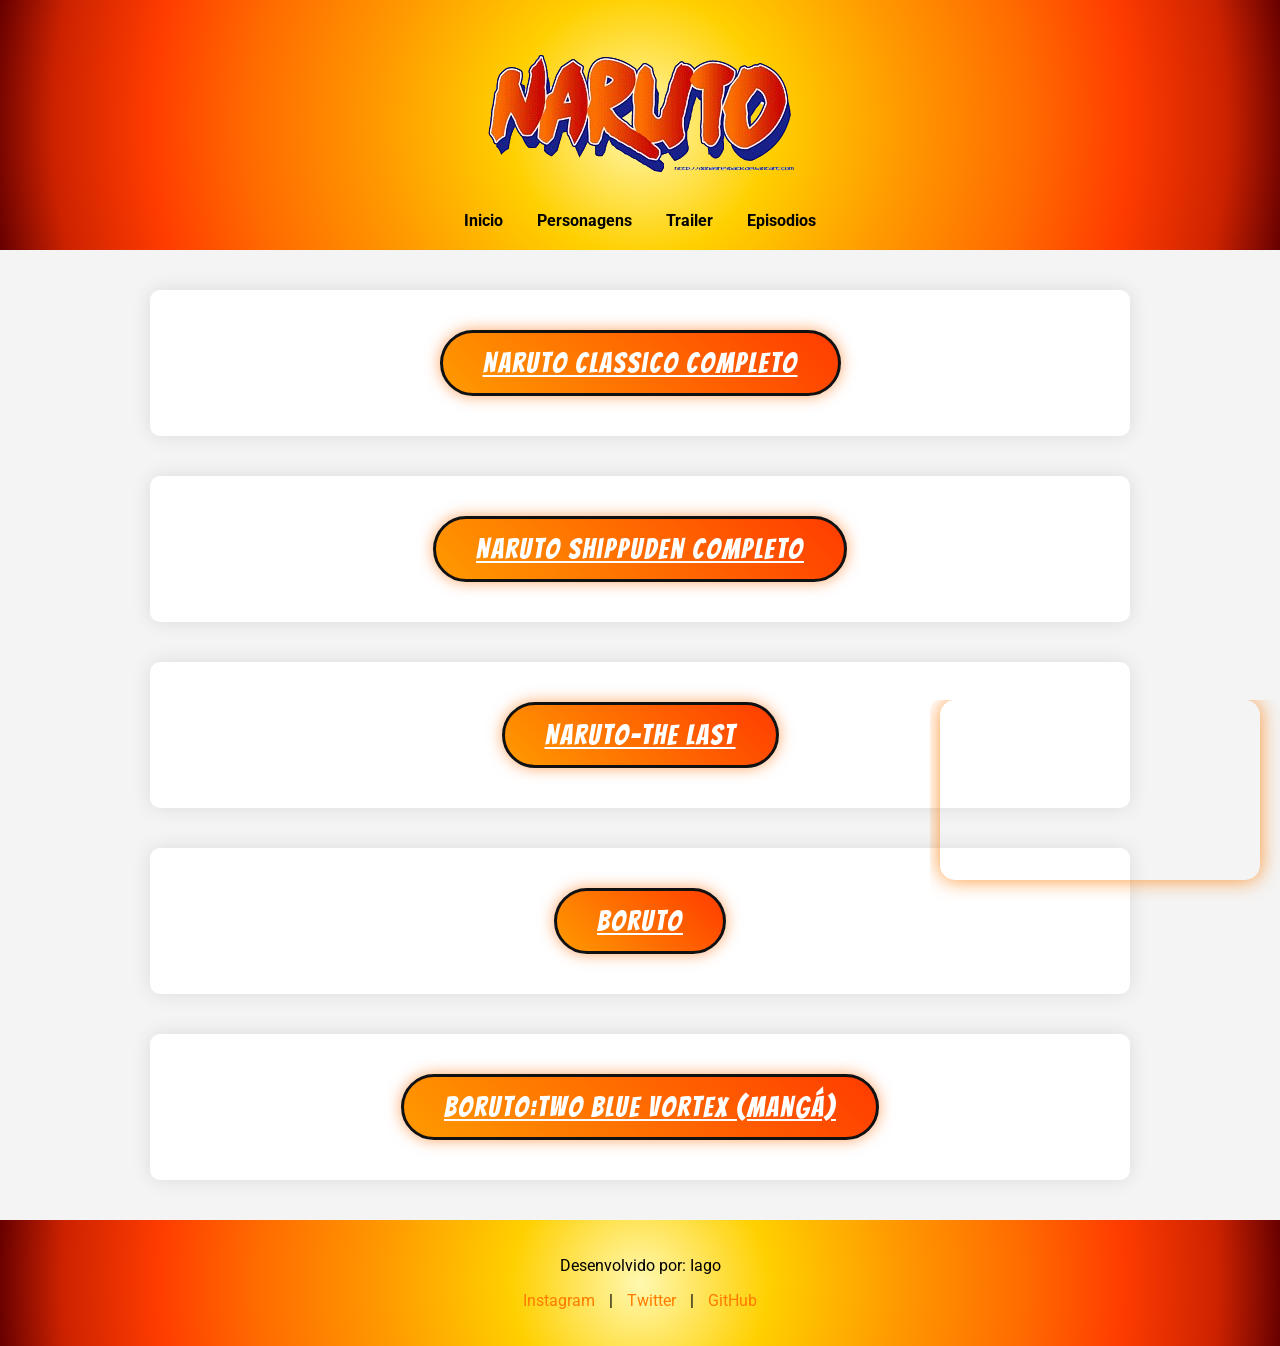
==== Episodios.html @ 556a366c "Primeiro Commit" ====
<!DOCTYPE html>
<html lang="en">
<head>
    <meta charset="UTF-8">
    <meta http-equiv="X-UA-Compatible" content="IE=edge">
    <meta name="viewport" content="width=device-width, initial-scale=1.0">
    <title>Episodios</title>
     <!-- Google Fonts -->
     <link href="https://fonts.googleapis.com/css2?family=Bangers&family=Roboto:wght@300;400;700&display=swap" rel="stylesheet">

    <!-- CSS Externo -->
    <link rel="stylesheet" href="../css/style.css">
    <link rel="icon" type= "image/x-icon" href="./imagens/folha-removebg-preview.png">
 
</head>
<body>
       <!-- Cabeçalho -->
       <header>
        <h1><img src="./imagens/nome-removebg-preview.png" alt=""></h1>
        <nav>
            <a href="index.html">Inicio</a>
            <a href="personagens.html">Personagens</a>
            <a href="trailer.html">Trailer</a>
            <a href="Episodios.html">Episodios</a>
        </nav>
    </header>

    <section id="trailer">
        <a href=" https://pluto.tv/br/on-demand/series/5f89ec9e7ecf48001a34156c/season/1?msockid=13785aba3feb6c5009c54db63eee6dd6"target="_blank">Naruto Classico Completo</a>
        
           
        </div>
    </section>

    <section id="trailer">
        <a href="https://pluto.tv/br/on-demand/series/622102dae9e2e9001399c4a9/season/1?msockid=13785aba3feb6c5009c54db63eee6dd6"target="_blank">Naruto Shippuden Completo</a>
        
           
        </div>
    </section>

    <section id="trailer">
        <a href="https://pluto.tv/br/on-demand/movies/651af2dad193e8001be0e9ff?msockid=13785aba3feb6c5009c54db63eee6dd6"target="_blank">Naruto-The Last</a>
        
           
        </div>
    </section>

    <section id="trailer">
        <a href="https://pluto.tv/br/on-demand/series/653a849025fde2001a81c872/season/1?msockid=13785aba3feb6c5009c54db63eee6dd6"target="_blank">Boruto</a>
        
           
        </div>
    </section>

    <section id="trailer">
        <a href="https://mangaplus.shueisha.co.jp/viewer/5000242"target="_blank">Boruto:Two Blue Vortex (mangá)</a>
        
           
        </div>
    </section>


     <!-- Rodapé -->
     <footer>
        <p>Desenvolvido por: Iago</p>
        <p>
            <a href="#">Instagram</a> |
            <a href="#">Twitter</a> |
            <a href="#">GitHub</a>
        </p>
    </footer>
    <iframe src="player.html" style="
position:fixed;
bottom:0;
right:0;
width:350px;
height:200px;
border:none;
z-index:9999;">
</iframe>
</body>
</html>
---- css/style.css ----
:root {
    --laranja: #ff7b00;
    --preto: #111;
    --branco: #ffffff;
    --cinza: #f4f4f4;
}

body {
    margin: 0;
    font-family: 'Roboto', sans-serif;
    background-color: var(--cinza);
}

/* Cabeçalho */

header {
    background: radial-gradient(circle at center,
    #fff8b0 0%,
    #ffd000 20%,
    #ff9a00 40%,
    #ff6a00 60%,
    #ff3c00 75%,
    #cc2200 90%,
    #660000 100%);
    color: var(--black);
    padding: 20px;
    text-align: center;
}

header h1 {
    font-family: 'Bangers', cursive;
    font-size: 50px;
    margin: 0;
}

nav a {
    color: var(--black);
    text-decoration: none;
    margin: 0 15px;
    font-weight: bold;
}

nav a:hover {
    text-decoration: underline;
}

/* Seções */

section {
    padding: 40px;
    margin: 20px;
    background-color: var(--branco);
    border-radius: 10px;
}

h2 {
    color: var(--laranja);
    margin-bottom: 20px;
}

/* Personagens */

.personagens-container {
    
    display: flex;
    justify-content: space-around;
    flex-wrap: wrap;
    gap: 20px;
}

.card {
    background: radial-gradient(circle at center,
#fff8b0 0%,
#ffd000 20%,
#ff9a00 40%,
#ff6a00 60%,
#ff3c00 75%,
#cc2200 90%,
#660000 100%);
    padding: 10px;
    border-radius: 15px;
    width: 300px;
    text-align: center;
    transition: 0.3s;
}

.card:hover {
    transform: scale(1.1);
    background-color: var(--laranja);
    color: var(--branco);
}

.card img {
    width: 200px;
    height: 200px;
    object-fit: contain;
    border-radius: 10px;
}

/* Vídeo */

.video-container {
    
    display: flex;
    justify-content: center;
}

iframe {
    border-radius: 10px;
}

/* Rodapé */

footer {
    background: radial-gradient(circle at center,
    #fff8b0 0%,
    #ffd000 20%,
    #ff9a00 40%,
    #ff6a00 60%,
    #ff3c00 75%,
    #cc2200 90%,
    #660000 100%);
    color: var(--black);
    text-align: center;
    padding: 20px;
    margin-top: 30px;
}

footer a {
    color: var(--laranja);
    text-decoration: none;
    margin: 0 10px;
}

/* ============================= */
/*        PÁGINA EPISÓDIO        */
/* ============================= */

#trailer {
    max-width: 900px;
    margin: 40px auto;
    text-align: center;
    box-shadow: 0 0 20px rgba(0, 0, 0, 0.1);
}

/* Título do Episódio */
#trailer a {
    font-family: 'Bangers', cursive;
    font-size: 28px;
    letter-spacing: 2px;
    color: var(--branco);
    background: linear-gradient(45deg, #ff9a00, #ff3c00);
    padding: 15px 40px;
    border-radius: 50px;
    display: inline-block;
    cursor: pointer;
    text-shadow: none;
    transition: 0.3s ease-in-out;
    box-shadow: 0 0 15px rgba(255, 106, 0, 0.6);
    border: 3px solid var(--preto);
}

/* Hover estilo flame */
#trailer h2:hover {
    transform: scale(1.1);
    box-shadow: 0 0 25px rgba(255, 60, 0, 0.9);
    background: linear-gradient(45deg, #ffd000, #ff6a00);
}

/* Clique */
#trailer h2:active {
    transform: scale(0.95);
}

/* Container responsivo do vídeo */
.video-container {
    position: relative;
    padding-bottom: 56.25%; /* proporção 16:9 */
    height: 0;
    overflow: hidden;
    border-radius: 15px;
    border: 4px solid var(--laranja);
    box-shadow: 0 0 25px rgba(255, 123, 0, 0.4);
    margin-top: 20px;
}

/* Iframe ajustado */
.video-container iframe {
    position: absolute;
    top: 0;
    left: 0;
    width: 100%;
    height: 100%;
    border-radius: 10px;
}

/* Efeito hover estilo Naruto */
#trailer:hover {
    transform: scale(1.02);
    transition: 0.3s ease-in-out;
}
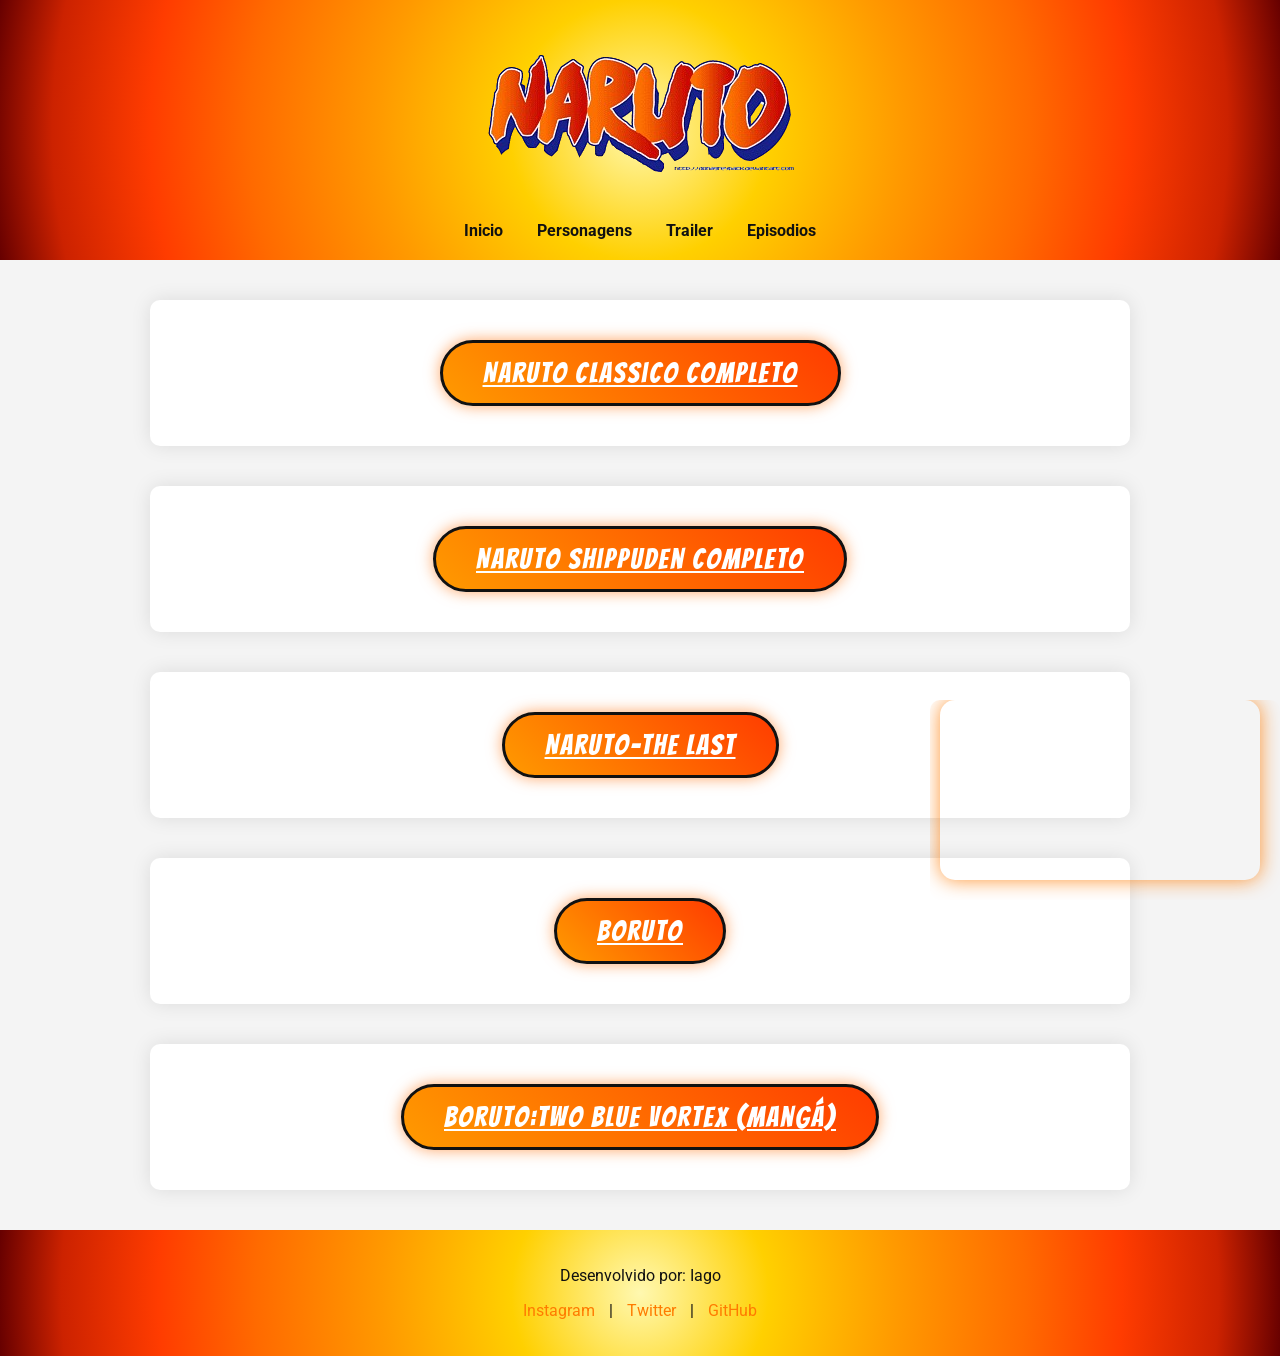
==== commit c141f42d: "atualizados" ====
--- a/Episodios.html
+++ b/Episodios.html
@@ -1,6 +1,9 @@
 <!DOCTYPE html>
 <html lang="en">
 <head>
+    <!-- RESPONSIVIDADE PARA CELULAR -->
+    <meta name="viewport" content="width=device-width, initial-scale=1.0">
+    
     <meta charset="UTF-8">
     <meta http-equiv="X-UA-Compatible" content="IE=edge">
     <meta name="viewport" content="width=device-width, initial-scale=1.0">
@@ -9,7 +12,7 @@
      <link href="https://fonts.googleapis.com/css2?family=Bangers&family=Roboto:wght@300;400;700&display=swap" rel="stylesheet">
 
     <!-- CSS Externo -->
-    <link rel="stylesheet" href="../css/style.css">
+    <link rel="stylesheet" href="css/style.css">
     <link rel="icon" type= "image/x-icon" href="./imagens/folha-removebg-preview.png">
  
 </head>
--- a/css/style.css
+++ b/css/style.css
@@ -22,7 +22,7 @@
     #ff3c00 75%,
     #cc2200 90%,
     #660000 100%);
-    color: var(--black);
+    color: var(--preto);
     padding: 20px;
     text-align: center;
 }
@@ -33,8 +33,20 @@
     margin: 0;
 }
 
+/* Logo responsiva */
+header img{
+    max-width:100%;
+    height:auto;
+}
+
+/* Menu */
+
+nav {
+    margin-top:10px;
+}
+
 nav a {
-    color: var(--black);
+    color: var(--preto);
     text-decoration: none;
     margin: 0 15px;
     font-weight: bold;
@@ -61,7 +73,6 @@
 /* Personagens */
 
 .personagens-container {
-    
     display: flex;
     justify-content: space-around;
     flex-wrap: wrap;
@@ -95,12 +106,12 @@
     height: 200px;
     object-fit: contain;
     border-radius: 10px;
+    max-width:100%;
 }
 
 /* Vídeo */
 
 .video-container {
-    
     display: flex;
     justify-content: center;
 }
@@ -120,7 +131,7 @@
     #ff3c00 75%,
     #cc2200 90%,
     #660000 100%);
-    color: var(--black);
+    color: var(--preto);
     text-align: center;
     padding: 20px;
     margin-top: 30px;
@@ -175,7 +186,7 @@
 /* Container responsivo do vídeo */
 .video-container {
     position: relative;
-    padding-bottom: 56.25%; /* proporção 16:9 */
+    padding-bottom: 56.25%;
     height: 0;
     overflow: hidden;
     border-radius: 15px;
@@ -194,9 +205,45 @@
     border-radius: 10px;
 }
 
-/* Efeito hover estilo Naruto */
+/* Hover estilo Naruto */
 #trailer:hover {
     transform: scale(1.02);
     transition: 0.3s ease-in-out;
 }
 
+/* ================================= */
+/*        RESPONSIVIDADE CELULAR     */
+/* ================================= */
+
+@media (max-width:768px){
+
+    header h1{
+        font-size:35px;
+    }
+
+    nav{
+        display:flex;
+        flex-direction:column;
+        gap:10px;
+    }
+
+    section{
+        padding:20px;
+        margin:10px;
+    }
+
+    .personagens-container{
+        flex-direction:column;
+        align-items:center;
+    }
+
+    .card{
+        width:90%;
+    }
+
+    iframe{
+        width:100%;
+        height:auto;
+    }
+
+}
